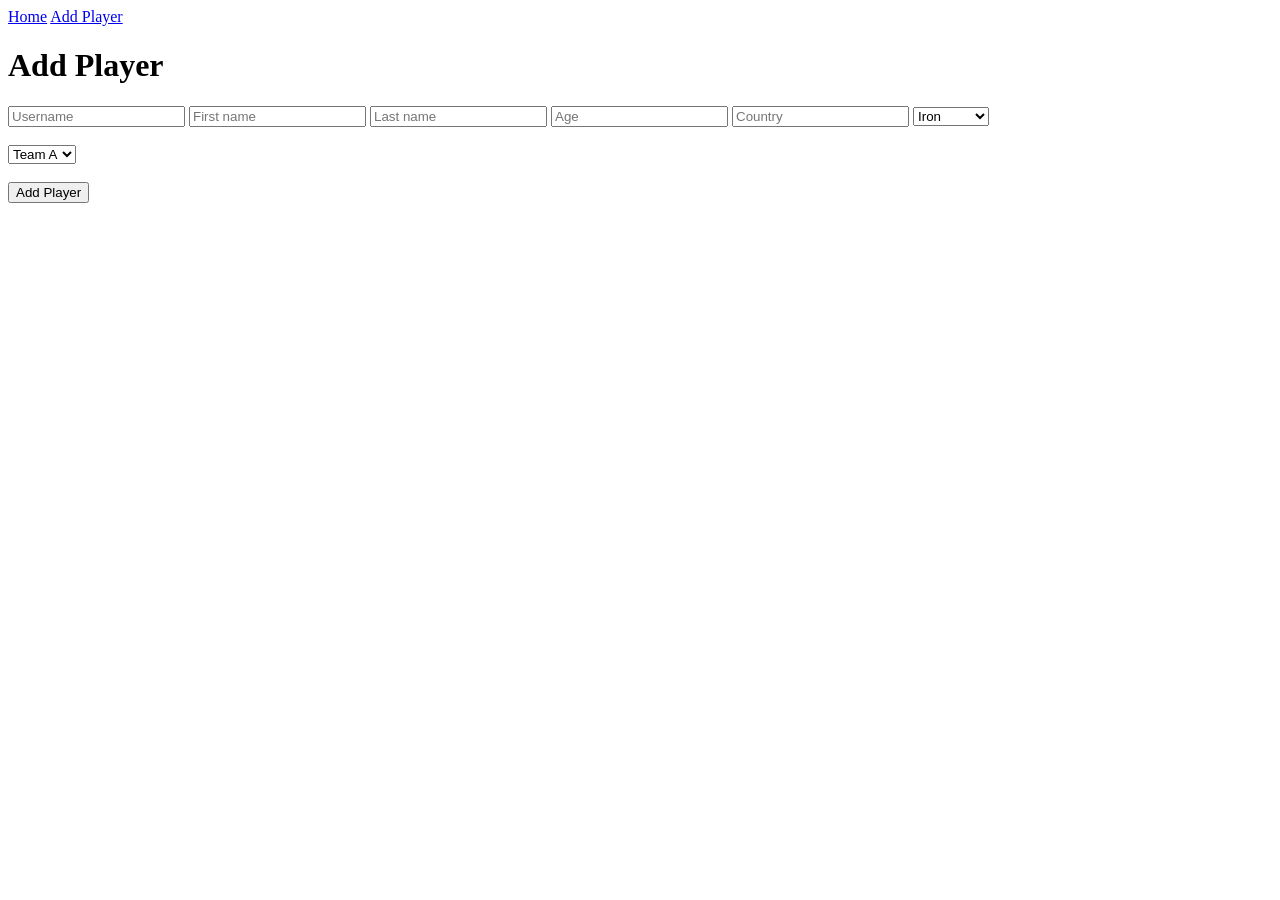
==== addplayer.html @ a6894404 "bugfix-prevent same username-done" ====
<!DOCTYPE html>
<html lang="en">
<head>
    <meta charset="UTF-8">
    <title>Add Player</title>
    <link rel="stylesheet" href="style.css">
    <script src="app.js" defer></script>
</head>
<body>
    <nav>
        <a href="index.html">Home</a>
        <a href="addplayer.html">Add Player</a>
    </nav>
    <h1>Add Player</h1>
    <form id="playerForm">
        <input id="username" placeholder="Username" required>
        <input id="firstname" placeholder="First name" required>
        <input id="lastname" placeholder="Last name" required>
        <input id="age" type="number" placeholder="Age" required>
        <input id="country" placeholder="Country" required>
        <select id="ranking">
            <option>Iron</option>
            <option>Bronze</option>
            <option>Silver</option>
            <option>Gold</option>
            <option>Diamond</option>
        </select>
        <br><br>
        <select id="teamSelect"></select>
        <br><br>
        <button>Add Player</button>
    </form>
    <p id="error"></p>
    
    <script>
        renderAddPlayer()
    </script>

</body>

</html>
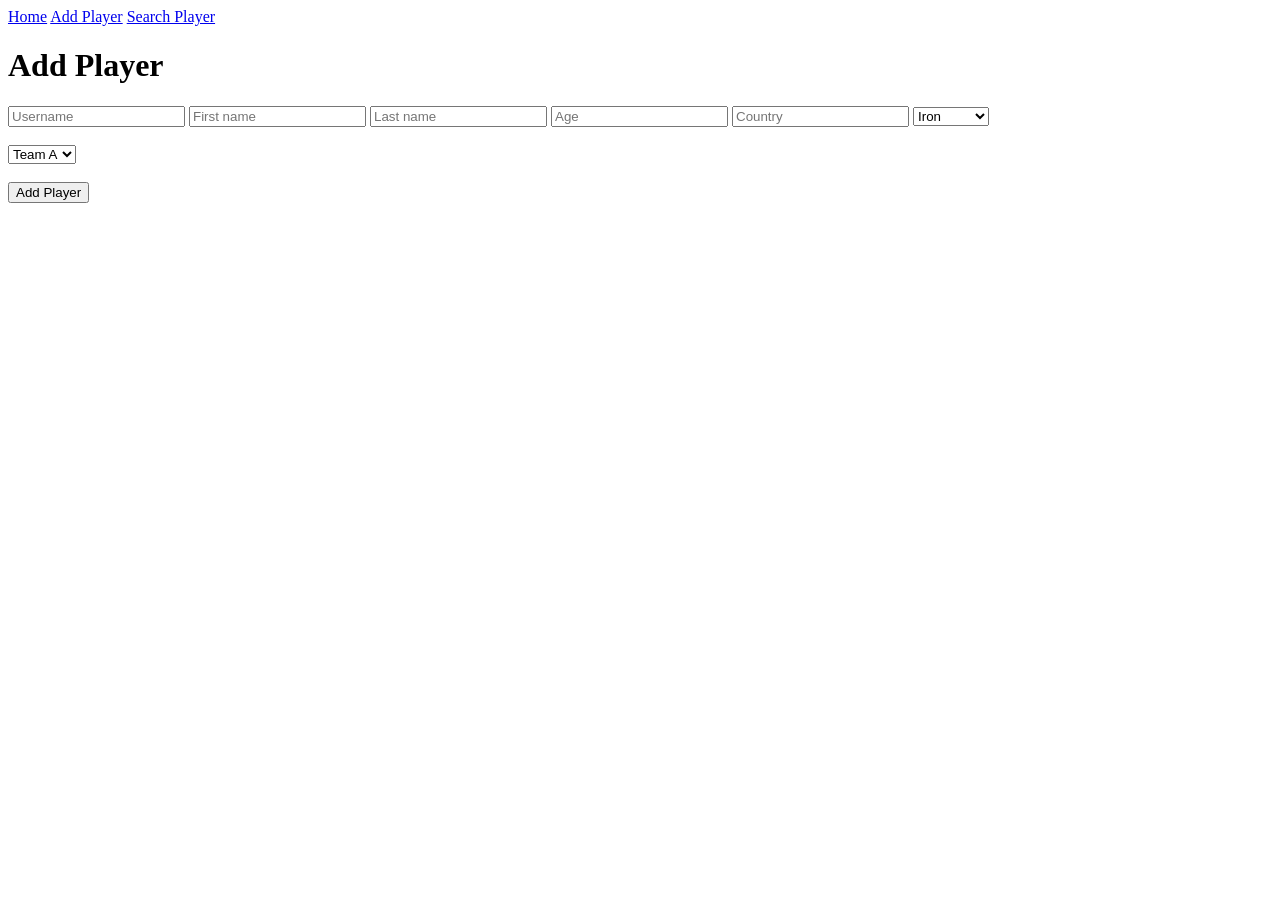
==== commit 29815f52: "added new function: search player" ====
--- a/addplayer.html
+++ b/addplayer.html
@@ -4,12 +4,13 @@
     <meta charset="UTF-8">
     <title>Add Player</title>
     <link rel="stylesheet" href="style.css">
-    <script src="app.js" defer></script>
+    <script src="app.js"></script>
 </head>
 <body>
     <nav>
         <a href="index.html">Home</a>
         <a href="addplayer.html">Add Player</a>
+        <a href="searchplayer.html">Search Player</a>
     </nav>
     <h1>Add Player</h1>
     <form id="playerForm">
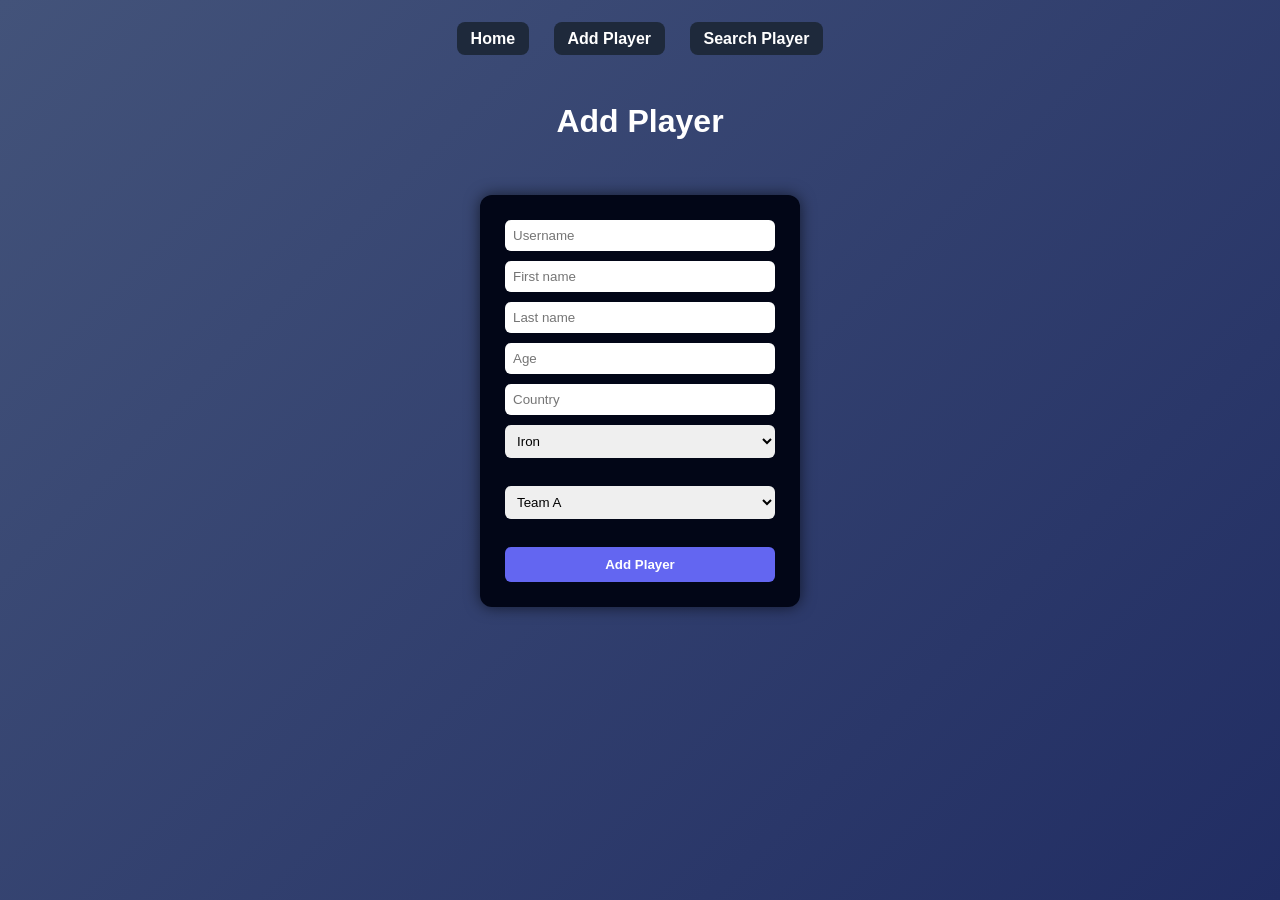
==== commit 71e5775d: "Merge branch 'Develop' into bugfix-prevent-same-usernames-new" ====
--- a/addplayer.html
+++ b/addplayer.html
@@ -4,7 +4,7 @@
     <meta charset="UTF-8">
     <title>Add Player</title>
     <link rel="stylesheet" href="style.css">
-    <script src="app.js"></script>
+    <script src="app.js" defer></script>
 </head>
 <body>
     <nav>
--- a/style.css
+++ b/style.css
@@ -0,0 +1,209 @@
+/* RESET */
+*{
+    margin:0;
+    padding:0;
+    box-sizing:border-box;
+}
+
+/* BODY */
+body{
+    font-family: Arial, Helvetica, sans-serif;
+    background: linear-gradient(135deg,#43537a,#212d63);
+    color:white;
+    padding:30px;
+    min-height:100vh;
+    max-width:1000px;
+    margin:auto;
+}
+
+/* NAVIGATION */
+nav{
+    margin-bottom:25px;
+    text-align:center;
+}
+
+nav a{
+    text-decoration:none;
+    margin:0 10px;
+    color:white;
+    background:#1e293b;
+    padding:8px 14px;
+    border-radius:8px;
+    font-weight:bold;
+    transition:0.2s;
+}
+
+nav a:hover{
+    background:#6366f1;
+}
+
+/* TITLES */
+h1{
+    margin:55px;
+    text-align:center;
+}
+
+/* RENAME TEAM AREA */
+.rename{
+    text-align:center;
+    margin-bottom:25px;
+}
+
+.rename input{
+    padding:8px;
+    border:none;
+    border-radius:6px;
+    margin:5px;
+}
+
+.rename button{
+    padding:8px 12px;
+    border:none;
+    border-radius:6px;
+    background:#6366f1;
+    color:white;
+    cursor:pointer;
+}
+
+.rename button:hover{
+    background:#4f46e5;
+}
+
+/* TEAMS CONTAINER */
+.teams{
+    display:flex;
+    justify-content:center;
+    gap:40px;
+    margin-top:20px;
+    flex-wrap:wrap;
+}
+
+/* TEAM CARD */
+.team{
+    background:#020617;
+    padding:20px;
+    border-radius:12px;
+    width:250px;
+    box-shadow:0 0 15px rgba(0,0,0,0.6);
+}
+
+#teamAName {
+    margin-bottom:15px;
+    color:#51b6a2;
+    text-align:center;
+}
+
+#teamBName {
+    margin-bottom:15px;
+    color:#e166ea;
+    text-align:center;
+}
+
+/* PLAYER LIST */
+.player{
+    display:flex;
+    justify-content:space-between;
+    margin:6px 0;
+    background:#1e293b;
+    padding:6px 8px;
+    border-radius:6px;
+}
+
+/* PLAYER ACTION */
+.player span{
+    cursor:pointer;
+    color:#60a5fa;
+    font-weight:bold;
+}
+
+.player span:hover{
+    color:#818cf8;
+}
+
+/* PROFILE CARD */
+.profile{
+    background:#020617;
+    padding:30px;
+    border-radius:12px;
+    width:300px;
+    margin:auto;
+    box-shadow:0 0 15px rgba(0,0,0,0.6);
+}
+
+/* FORM STYLE */
+form{
+    background:#020617;
+    padding:25px;
+    border-radius:12px;
+    width:320px;
+    margin:auto;
+    box-shadow:0 0 15px rgba(0,0,0,0.6);
+}
+
+form input,
+form select{
+    width:100%;
+    padding:8px;
+    margin-bottom:10px;
+    border:none;
+    border-radius:6px;
+}
+
+form button{
+    width:100%;
+    padding:10px;
+    border:none;
+    border-radius:6px;
+    background:#6366f1;
+    color:white;
+    font-weight:bold;
+    cursor:pointer;
+}
+
+form button:hover{
+    background:#4f46e5;
+}
+
+/* ERROR TEXT */
+#error{
+    margin-top:10px;
+    text-align:center;
+    color:#f87171;
+}
+
+/* RANK COLORS */
+
+.rank-bronze{
+    border:3px solid #cd7f32;
+    box-shadow:0 0 15px #cd7f32;
+}
+
+.rank-silver{
+    border:3px solid #c0c0c0;
+    box-shadow:0 0 15px #c0c0c0;
+}
+
+.rank-gold{
+    border:3px solid #ffd700;
+    box-shadow:0 0 15px #ffd700;
+}
+
+.rank-platinum{
+    border:3px solid #67e8f9;
+    box-shadow:0 0 15px #67e8f9;
+}
+
+.rank-diamond{
+    border:3px solid #7dd3fc;
+    box-shadow:0 0 20px #38bdf8;
+}
+
+.rank-immortal{
+    border:3px solid #a855f7;
+    box-shadow:0 0 20px #9333ea;
+}
+
+.rank-radiant{
+    border:3px solid #f43f5e;
+    box-shadow:0 0 25px #f43f5e;
+}
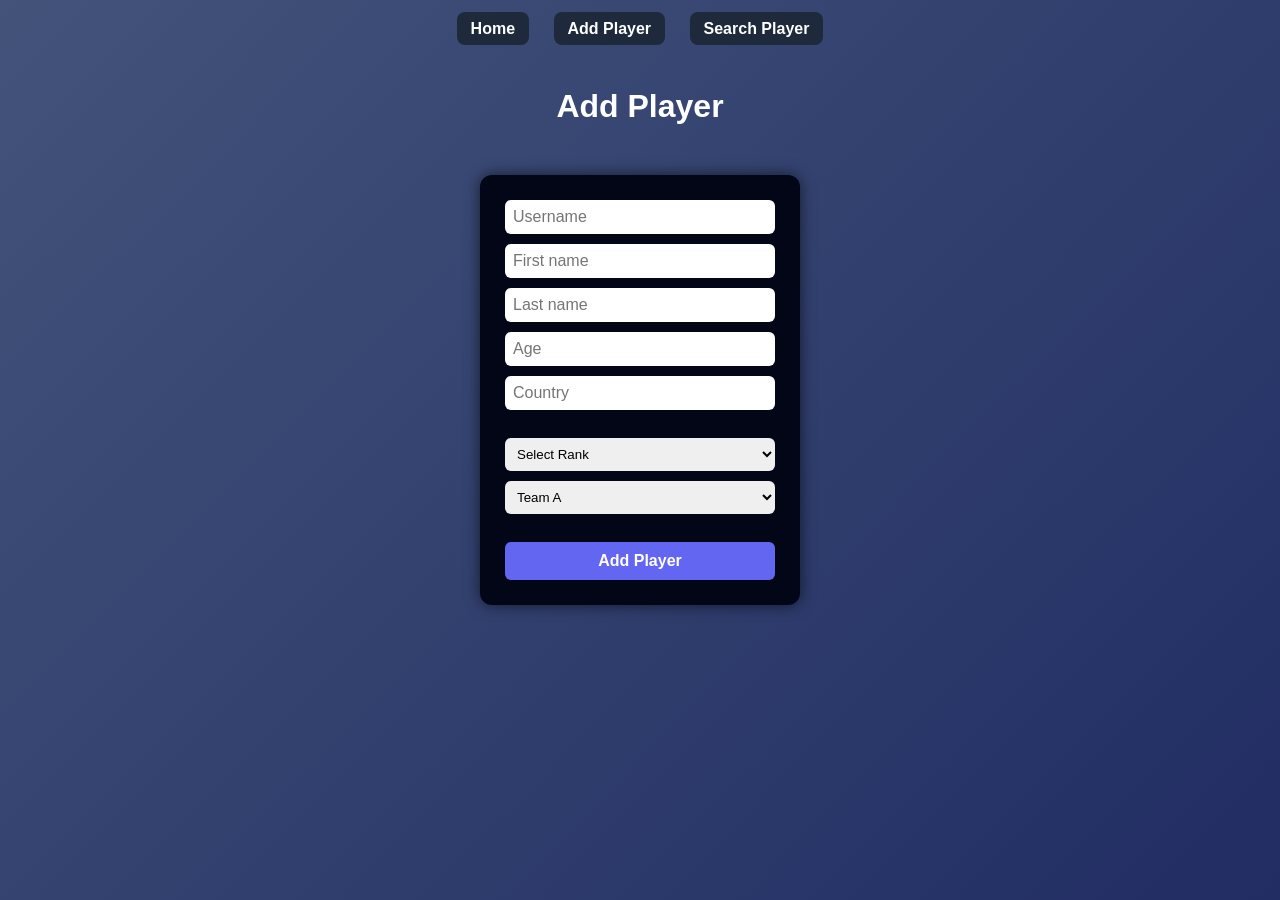
==== commit b23444ed: "added form validations" ====
--- a/addplayer.html
+++ b/addplayer.html
@@ -13,30 +13,34 @@
         <a href="searchplayer.html">Search Player</a>
     </nav>
     <h1>Add Player</h1>
-    <form id="playerForm">
-        <input id="username" placeholder="Username" required>
-        <input id="firstname" placeholder="First name" required>
-        <input id="lastname" placeholder="Last name" required>
-        <input id="age" type="number" placeholder="Age" required>
-        <input id="country" placeholder="Country" required>
-        <select id="ranking">
-            <option>Iron</option>
-            <option>Bronze</option>
-            <option>Silver</option>
-            <option>Gold</option>
-            <option>Diamond</option>
-        </select>
-        <br><br>
-        <select id="teamSelect"></select>
-        <br><br>
-        <button>Add Player</button>
-    </form>
-    <p id="error"></p>
+<form id="playerForm">
+    <!-- Minst 3 tecken -->
+    <input id="username" placeholder="Username" required minlength="3">
+
+    <input id="firstname" placeholder="First name" required>
+    <input id="lastname" placeholder="Last name" required>
+
+    <!-- Ålder mellan 13 och 50 -->
+    <input id="age" type="number" placeholder="Age" required min="13" max="50">
+
+    <input id="country" placeholder="Country" required>
+<br><br>
+    <!-- Måste välja ranking -->
+    <select id="ranking" required>
+        <option value="">Select Rank</option> <!-- viktigt -->
+        <option>Iron</option>
+        <option>Bronze</option>
+        <option>Silver</option>
+        <option>Gold</option>
+        <option>Diamond</option>
+    </select>
+
+    <select id="teamSelect"></select>
+    <br><br>
+
+    <button>Add Player</button>
+</form>    <p id="error"></p>
     
-    <script>
-        renderAddPlayer()
-    </script>
-
 </body>
 
 </html>
--- a/style.css
+++ b/style.css
@@ -10,7 +10,7 @@
     font-family: Arial, Helvetica, sans-serif;
     background: linear-gradient(135deg,#43537a,#212d63);
     color:white;
-    padding:30px;
+    padding:20px;
     min-height:100vh;
     max-width:1000px;
     margin:auto;
@@ -39,24 +39,59 @@
 
 /* TITLES */
 h1{
-    margin:55px;
-    text-align:center;
+    margin:50px 0;
+    text-align:center;
+}
+
+/* BUTTONS */
+.btn{
+    padding:6px 10px;
+    border:none;
+    border-radius:6px;
+    background:#6366f1;
+    color:white;
+    font-weight:bold;
+    cursor:pointer;
+    transition:0.2s;
+    margin-left:5px;
+}
+
+.btn:hover{
+    background:#4f46e5;
+}
+
+.btn-danger{
+    background:#f43f5e;
+}
+
+.btn-danger:hover{
+    background:#dc2626;
 }
 
 /* RENAME TEAM AREA */
 .rename{
-    text-align:center;
-    margin-bottom:25px;
+    display:flex;
+    justify-content:center;
+    flex-wrap:wrap;
+    gap:40px; /* 👈 samma som .teams */
+    margin-bottom:40px;
+}
+
+/* gruppera varje team */
+.rename-group{
+    display:flex;
+    gap:10px;
+    align-items:center;
 }
 
 .rename input{
     padding:8px;
     border:none;
     border-radius:6px;
-    margin:5px;
 }
 
 .rename button{
+    font-weight:bold;
     padding:8px 12px;
     border:none;
     border-radius:6px;
@@ -74,8 +109,8 @@
     display:flex;
     justify-content:center;
     gap:40px;
-    margin-top:20px;
     flex-wrap:wrap;
+    padding-top:10px; /* 👈 fixar att det inte känns för tight */
 }
 
 /* TEAM CARD */
@@ -83,7 +118,8 @@
     background:#020617;
     padding:20px;
     border-radius:12px;
-    width:250px;
+    width:100%;
+    max-width:350px;
     box-shadow:0 0 15px rgba(0,0,0,0.6);
 }
 
@@ -103,6 +139,7 @@
 .player{
     display:flex;
     justify-content:space-between;
+    align-items: center;
     margin:6px 0;
     background:#1e293b;
     padding:6px 8px;
@@ -125,17 +162,19 @@
     background:#020617;
     padding:30px;
     border-radius:12px;
-    width:300px;
+    width:100%;
+    max-width:300px;
     margin:auto;
     box-shadow:0 0 15px rgba(0,0,0,0.6);
 }
 
-/* FORM STYLE */
+/* FORM */
 form{
     background:#020617;
     padding:25px;
     border-radius:12px;
-    width:320px;
+    width:100%;
+    max-width:320px;
     margin:auto;
     box-shadow:0 0 15px rgba(0,0,0,0.6);
 }
@@ -172,7 +211,6 @@
 }
 
 /* RANK COLORS */
-
 .rank-bronze{
     border:3px solid #cd7f32;
     box-shadow:0 0 15px #cd7f32;
@@ -206,4 +244,118 @@
 .rank-radiant{
     border:3px solid #f43f5e;
     box-shadow:0 0 25px #f43f5e;
+}
+
+/* SEARCH */
+#search{
+    display:flex;
+    flex-direction:column;
+    gap:10px;
+}
+
+#searchPlayerInput{
+    width:100%;
+    padding:8px;
+    border:none;
+    border-radius:6px;
+}
+
+.searchBtn{
+    width:100%;
+    padding:10px;
+    border:none;
+    border-radius:6px;
+    background:#6366f1;
+    color:white;
+    font-weight:bold;
+    cursor:pointer;
+    transition:0.2s;
+}
+
+.searchBtn:hover{
+    background:#4f46e5;
+}
+
+#searchResult{
+    width:100%;
+    margin-top:10px;
+    padding:10px;
+    border-radius:6px;
+    background:#1e293b;
+    text-align:center;
+    box-shadow:0 0 10px rgba(0,0,0,0.5);
+}
+
+/* GLOBAL INPUT/BUTTON IMPROVEMENT */
+input, button{
+    font-size:16px;
+}
+
+/* ========================= */
+/* RESPONSIVE DESIGN */
+/* ========================= */
+
+/* TABLET */
+@media (max-width: 768px){
+
+    body{
+        padding:15px;
+    }
+
+    nav a{
+        display:inline-block;
+        margin:5px;
+        padding:8px 10px;
+    }
+
+    .teams{
+        gap:20px;
+    }
+
+    h1{
+        font-size:24px;
+    }
+}
+
+/* MOBILE */
+@media (max-width: 480px){
+
+    body{
+        padding:10px;
+    }
+
+    nav{
+        display:flex;
+        flex-direction:column;
+        gap:10px;
+    }
+
+    nav a{
+        width:100%;
+    }
+
+    .teams{
+        flex-direction:column;
+        align-items:center;
+        gap:20px;
+    }
+
+    .team{
+        max-width:100%;
+    }
+
+    .player{
+        flex-direction:column;
+        align-items:flex-start;
+        gap:5px;
+    }
+
+    .btn{
+        width:100%;
+        margin:5px 0;
+    }
+
+    h1{
+        font-size:20px;
+    }
 }
